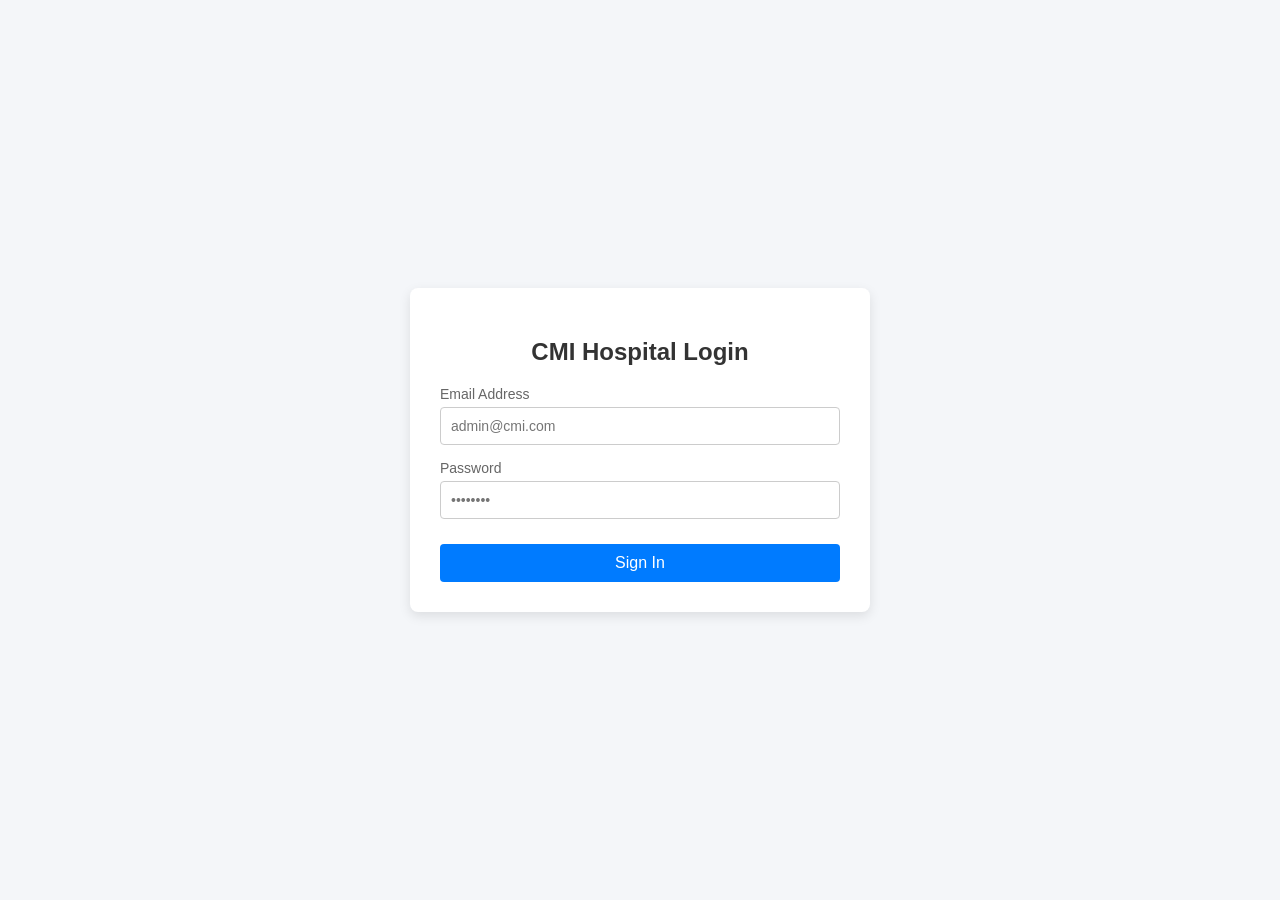
==== src/main/resources/static/login.html @ 5a5afb02 "permissão de usuario. auth middleware. conta admin. login" ====
<!DOCTYPE html>
<html lang="en">
<head>
    <meta charset="UTF-8">
    <meta name="viewport" content="width=device-width, initial-scale=1.0">
    <title>CMI - Hospital Management System - Login</title>
    <style>
        body {
            font-family: Arial, sans-serif;
            background-color: #f4f6f9;
            display: flex;
            justify-content: center;
            align-items: center;
            height: 100vh;
            margin: 0;
        }
        .login-card {
            background: white;
            padding: 30px;
            border-radius: 8px;
            box-shadow: 0 4px 12px rgba(0, 0, 0, 0.1);
            width: 100%;
            max-width: 400px;
        }
        .login-card h2 {
            margin-bottom: 20px;
            color: #333;
            text-align: center;
        }
        .form-group {
            margin-bottom: 15px;
        }
        .form-group label {
            display: block;
            margin-bottom: 5px;
            color: #666;
            font-size: 14px;
        }
        .form-group input {
            width: 100%;
            padding: 10px;
            border: 1px solid #ccc;
            border-radius: 4px;
            box-sizing: border-box;
            font-size: 14px;
        }
        .btn-submit {
            width: 100%;
            padding: 10px;
            background-color: #007bff;
            border: none;
            border-radius: 4px;
            color: white;
            font-size: 16px;
            cursor: pointer;
            margin-top: 10px;
        }
        .btn-submit:hover {
            background-color: #0056b3;
        }
        .error-msg {
            color: #dc3545;
            font-size: 13px;
            text-align: center;
            margin-top: 10px;
        }
    </style>
</head>
<body>

    <div class="login-card">
        <h2>CMI Hospital Login</h2>
        <!-- Form points to your backend login endpoint using GET (matching RequestParam) -->
<form id="loginForm">
    <div class="form-group">
        <label for="email">Email Address</label>
        <input type="email" id="email" required placeholder="admin@cmi.com">
    </div>
    
    <div class="form-group">
        <label for="password">Password</label>
        <input type="password" id="password" required placeholder="••••••••">
    </div>

    <button type="submit" class="btn-submit">Sign In</button>
</form>

<script>
document.getElementById('loginForm').addEventListener('submit', async function(e) {
    e.preventDefault(); // Prevent default HTML page reload

    const email = document.getElementById('email').value;
    const password = document.getElementById('password').value;

    try {
        const response = await fetch('/api/auth/login', {
            method: 'POST',
            headers: {
                'Content-Type': 'application/json'
            },
            body: JSON.stringify({
                userEmail: email,
                userPassword: password
            })
        });

        if (response.ok) {
            // Since the backend redirects or returns success, navigate to app.html
            window.location.href = '/app/app.html';
        } else {
            const err = await response.json();
            alert(err.error || 'Login failed');
        }
    } catch (error) {
        console.error('Error during login:', error);
    }
});
</script>
    </div>

</body>
</html>
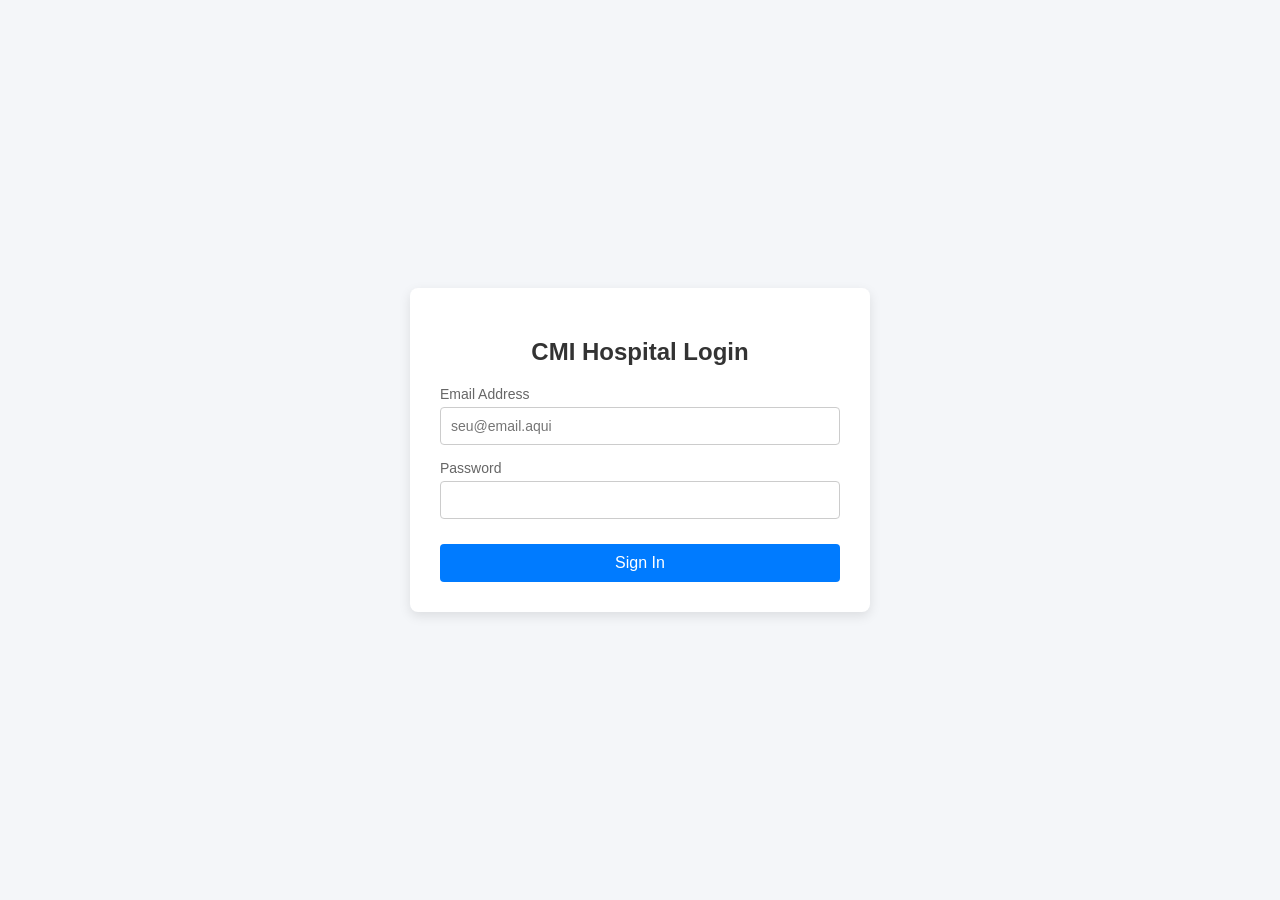
==== commit 0b518e9e: "db schemas" ====
--- a/src/main/resources/static/login.html
+++ b/src/main/resources/static/login.html
@@ -74,12 +74,12 @@
 <form id="loginForm">
     <div class="form-group">
         <label for="email">Email Address</label>
-        <input type="email" id="email" required placeholder="admin@cmi.com">
+        <input type="email" id="email" required placeholder="seu@email.aqui">
     </div>
     
     <div class="form-group">
         <label for="password">Password</label>
-        <input type="password" id="password" required placeholder="••••••••">
+        <input type="password" id="password" required>
     </div>
 
     <button type="submit" class="btn-submit">Sign In</button>
